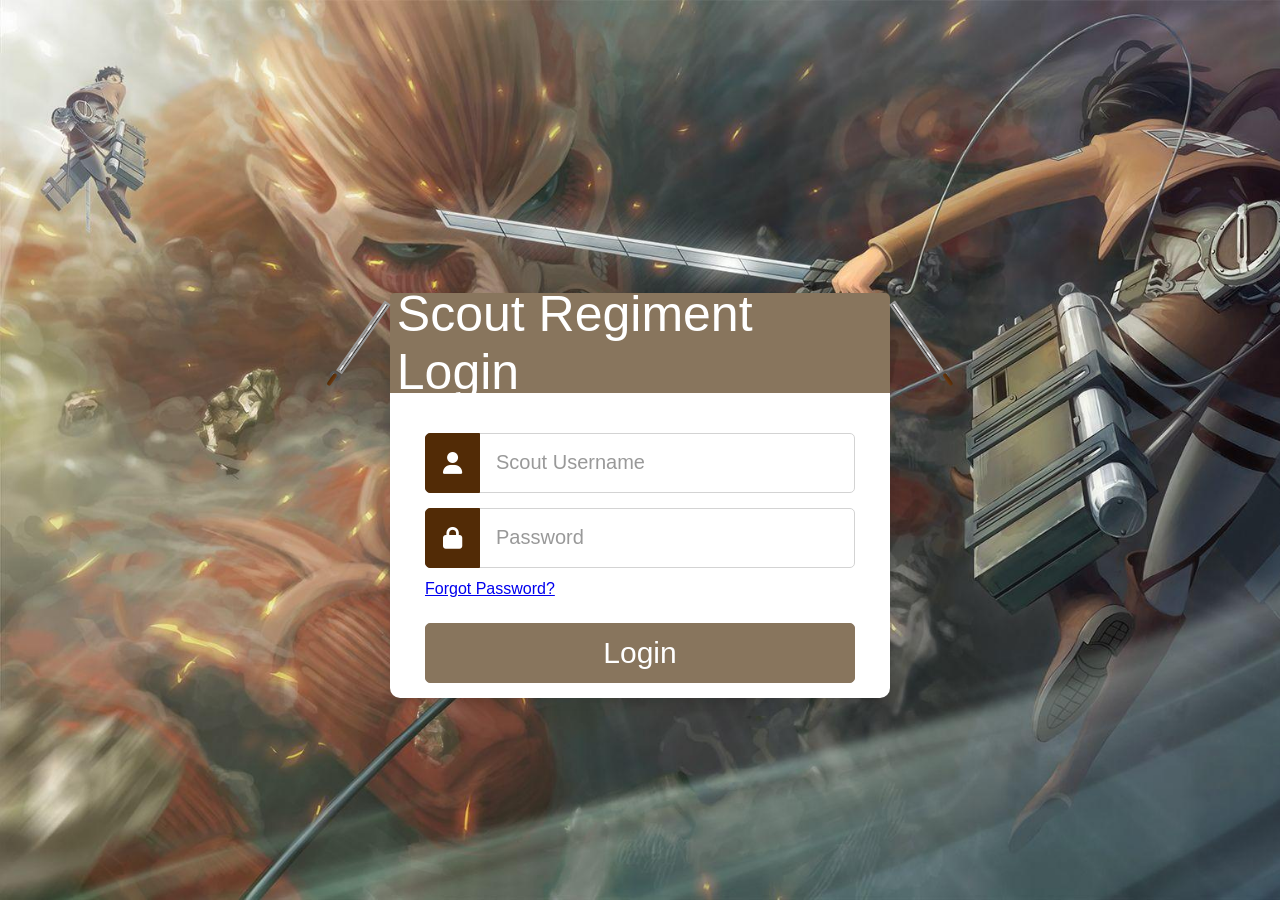
==== index.html @ ecc702a3 "Added last week's files" ====
<!DOCTYPE html>
<html>
	<head>
		<meta charset="utf-8" />
		<meta name="viewport" content="width=device-width, initial-scale=1.0" />
		<title> Scout Regiment </title>
		<link rel="stylesheet" href="style.css" />
		<!-- Icons -->
		<link rel="stylesheet" href="https://cdnjs.cloudflare.com/ajax/libs/font-awesome/6.6.0/css/all.min.css" />	
	</head>
	<body>
		<div class="shield-container" id="shield">			
			<div class="shield">
				<div class="line1"></div>
				<div class="line2"></div>
				<div class="wing left">
					<div class="feather"></div>
					<div class="feather"></div>
					<div class="feather"></div>
					<div class="feather"></div>
					<div class="feather"></div>
				</div>
				<div class="wing right">
					<div class="feather"></div>
					<div class="feather"></div>
					<div class="feather"></div>
					<div class="feather"></div>
					<div class="feather"></div>
				</div>
				<div class="wing2 left2">
					<div class="feather2"></div>
					<div class="feather2"></div>
					<div class="feather2"></div>
					<div class="feather2"></div>
					<div class="feather2"></div>
				</div>
				<div class="wing2 right2">
					<div class="feather2"></div>
					<div class="feather2"></div>
					<div class="feather2"></div>
					<div class="feather2"></div>
					<div class="feather2"></div>
				</div>
				<div class="wing3 left3">
					<div class="feather3"></div>
					<div class="feather3"></div>
					<div class="feather3"></div>
					<div class="feather3"></div>
					<div class="feather3"></div>
				</div>
				<div class="wing3 right3">
					<div class="feather3"></div>
					<div class="feather3"></div>
					<div class="feather3"></div>
					<div class="feather3"></div>
					<div class="feather3"></div>
				</div>
			</div>			
		</div>

		<script src="script.js"></script>

		<audio id="wingSoundEffect">
			<source src="wingOpening.MP3">
		</audio>

		<audio id="song">
			<source src="0303.MP3">
		</audio>

		<div class="wrapper">
			<div class="title">
				<div class="flipH">
					<div class="sword">
						<div class="blade-lines"></div>
						<div class="blade-lines"></div>
						<div class="blade-lines"></div>
						<div class="blade-lines"></div>
						<div class="hilt"></div>
						<div class="handle"></div>
					</div>
				</div>
				<span>Scout Regiment Login</span>
				<div class="sword">
					<div class="blade-lines"></div>
					<div class="blade-lines"></div>
					<div class="blade-lines"></div>
					<div class="blade-lines"></div>
					<div class="hilt"></div>
					<div class="handle"></div>
				</div>
			</div>
			<form action="#">
				<div class="row">
					<i class="fas fa-user"></i>
					<input type="text" placeholder="Scout Username" required />
				</div>
				<div class="row">
					<i class="fas fa-lock"></i>
					<input type="password" placeholder="Password" required />
				</div>
				<div class="pass"><a href="#">Forgot Password?</a></div>
				<div class="row button" id="loginForm">
					<input type="submit" value="Login" />
				</div>
			</form>
		</div>
	</body>
</html>
---- style.css ----
@font-face {
    font-family: "AttackOnTitanFont";
    src: url('Angel wish.ttf') format('truetype');
    font-weight: normal;
    font-style: normal;
}

*{
    margin: 0;
    padding: 0;
    box-sizing: border-box;
    font-family: 'AttackOnTitanFont', sans-serif;
}

body{
    display: flex;
    align-items: center;
    justify-content: center;
    flex-direction: column;
    height: 100vh;
    padding: 15px;
    background-image: url(wallpaper.jpg);
    background-size: cover;
    overflow: hidden;
}

/*Draw Attack On Titan Scout logo on css*/
.shield-container {
    position: fixed;
    top: 300px;
    width: 210px;
    height: 260px;


    animation-duration: 3s;
    animation-name: slideUpShield;
    animation-timing-function: ease-in-out;
    animation-delay: 2s;
    animation-direction: normal;
    animation-fill-mode: forwards;
    animation-play-state: paused;
}

.shield {
    position: absolute;
    width: 200px;
    height: 250px;
    background-color: #ffffff;   
}

.line1 {
    position: absolute;
    width: 5px;
    height: 260px;
    background-color: #ffffff;
    left: 97px;
    top: 0;
}

.line2 {
    position: absolute;
    width: 250px;
    height: 5px;
    background-color: #ffffff;
    top: 100px; 
}

.shield::before {
    content: "";
    position: absolute;
    width: 188px;
    height: 235px;
    background-color: #818181;
    display: block;
    box-shadow: 0px 0px 15px rgba(0,0,0,0.5);
    top: 8px;
    left: 6px;
}

.shield, .shield::before {
    clip-path: polygon(0% 0, 85% 0, 100% 0%, 100% 85%, 50% 100%, 0 85%, 0 0%);
}

.wing {
    position: absolute;
    top: 20%;
    width: 90px;
    height: 200px;
}

.wing.left {
    left: 8%;
    transform: scaleX(-1);
}

.wing.right {
    right: 8%;
}

.feather-container{
    position: absolute;
    display: flex;
    align-items: center;
    justify-content: center;
    transform-origin: center;
}

.feather {
    position: absolute;
    width: 30px;
    height: 15px;
    background-color: white;
    clip-path: polygon(100% 68%, 100% 0, 0 37%, 0 100%, 55% 85%);
    transform-origin: center;
}

.left .feather {
    background-color: royalblue;
}

.right .feather {
    background-color: white;
}

.feather:nth-child(1) { transform: rotate(-27deg) translateY(-10px); top: 7px; left: 20px; animation-name: wingOpenInner; }
.feather:nth-child(2) { transform: rotate(-25deg) translateY(10px); top: 36px; left: 17px; animation-name: wingOpenInner; }
.feather:nth-child(3) { transform: rotate(-20deg) translateY(20px); top: 65px; left: 7px; animation-name: wingOpenInner; }
.feather:nth-child(4) { transform: rotate(-20deg) translateY(30px); top: 97px; left: -2px; animation-name: wingOpenInner; }
.feather:nth-child(5) { transform: rotate(-15deg) translateY(40px); top: 128px; left: -8px; animation-name: wingOpenInner; }

.feather:nth-child(1), :nth-child(2), :nth-child(3), :nth-child(4), :nth-child(5){
    animation-duration: 2s;
    animation-timing-function: ease-in-out;
    animation-delay: 1s;
    animation-direction: normal;
    animation-fill-mode: forwards;
    animation-play-state: paused;
}

.wing2 {
    position: absolute;
    top: 15%;
    width: 60px;
    height: 200px;
}

.wing2.left2 {
    left: 7%;
    transform: scaleX(-1);
}

.wing2.right2 {
    right: 8%;
}

.feather2 {
    position: absolute;
    width: 30px;
    height: 15px;
    background-color: white;
    clip-path: polygon(100% 68%, 100% 0, 6% 29%, 2% 100%, 55% 85%);
    transform-origin: center;
}

.left2 .feather2 {
    background-color: royalblue;
}

.right2 .feather2 {
    background-color: white;
}

.feather2:nth-child(1) { transform: rotate(-20deg) translateY(-10px); top: 0; left: 20px; animation-name: wingOpenMiddle;}
.feather2:nth-child(2) { transform: rotate(-20deg) translateY(10px); top: 30px; left: 15px; animation-name: wingOpenMiddle;}
.feather2:nth-child(3) { transform: rotate(-18deg) translateY(20px); top: 60px; left: 8px; animation-name: wingOpenMiddle;}
.feather2:nth-child(4) { transform: rotate(-15deg) translateY(30px); top: 93px; left: -2px; animation-name: wingOpenMiddle;}
.feather2:nth-child(5) { transform: rotate(-13deg) translateY(45px); top: 118px; left: -7px; animation-name: wingOpenMiddle;}

.feather2:nth-child(1), :nth-child(2), :nth-child(3), :nth-child(4), :nth-child(5){
    animation-duration: 2s;
    animation-timing-function: ease-in-out;
    animation-delay: 1s;
    animation-direction: normal;
    animation-fill-mode: forwards;
    animation-play-state: paused;
}

.wing3 {
    position: absolute;
    top: 10%;
    width: 30px;
    height: 200px;
}

.wing3.left3 {
    left: 7%;
    transform: scaleX(-1);
}

.wing3.right3 {
    right: 8%;
}

.feather3 {
    position: absolute;
    width: 30px;
    height: 15px;
    background-color: white;
    transform-origin: center;
    clip-path: polygon(100% 0, 56% 3%, 0 36%, 0 100%, 72% 59%);
}

.left3 .feather3 {
    background-color: royalblue;
}

.right3 .feather3 {
    background-color: white;
}

.feather3:nth-child(1) { transform: rotate(-20deg) translateY(-10px); top: -3px; left: 20px; animation-name: wingOpenOuter;}
.feather3:nth-child(2) { transform: rotate(-18deg) translateY(10px); top: 25px; left: 15px; animation-name: wingOpenOuter;}
.feather3:nth-child(3) { transform: rotate(-15deg) translateY(20px); top: 55px; left: 10px; animation-name: wingOpenOuter;}
.feather3:nth-child(4) { transform: rotate(-13deg) translateY(30px); top: 88px; left: 0px; animation-name: wingOpenOuter;}
.feather3:nth-child(5) { transform: rotate(-5deg) translateY(40px); top: 123px; left: 3px; animation-name: wingOpenOuter;}

.feather3:nth-child(1), :nth-child(2), :nth-child(3), :nth-child(4), :nth-child(5){
    animation-duration: 2s;
    animation-timing-function: ease-in-out;
    animation-delay: 1s;
    animation-direction: normal;
    animation-fill-mode: forwards;
    animation-play-state: paused;
}



.wrapper{
    margin-top: 1800px;
    max-width: 500px;
    width: 100%;
    background: #fff;
    border-radius: 10px;
    box-shadow: 0px 4px 10px 1px rgba(0, 0, 0, 0.1);

    
    animation-duration: 3s;
    animation-name: slideUpLogin;
    animation-timing-function: ease-in-out;
    animation-delay: 2s;
    animation-direction: normal;
    animation-fill-mode: forwards;
    animation-play-state: paused;
}

.wrapper .title {
    height: 100px;
    background: #88755d;
    border-radius: 5px 5px 0 0;
    color: #fff;
    font-size: 50px;
    font-weight: 300;
    display: flex;
    align-items: center;
    justify-content: center;
}

.wrapper form{
    padding: 25px 35px;
}

.wrapper form .row{
    height: 60px;
    margin-top: 15px;
    position: relative;
}

.wrapper form .row input {
    height: 100%;
    width: 100%;
    outline: none;
    padding-left: 70px;
    border-radius: 5px;
    border: 1px solid lightgrey;
    font-size: 20px;
    transition: all 0.3s ease;
}

form .row input:focus {
    border-color: #edf5a8;
}

form .row input::placeholder {
    color: #999;
}

.wrapper form .row i {
    position: absolute;
    width: 55px;
    height: 100%;
    color: #fff;
    font-size: 22px;
    background: #522b06;
    border: 1px solid #522b06;
    border-radius: 5px 0 0 5px;
    display: flex;
    align-items: center;
    justify-content: center;
}

.wrapper form .pass {
    margin-top: 12px;
}

.wrapper form .pass a:hover {
    text-decoration: underline;
}

.wrapper form .button input {
    margin-top: 10px;
    color: #fff;
    font-size: 30px;
    font-weight: 400;
    padding-left: 0px;
    background: #88755d;
    border: 1px solid #88755d;
    cursor: pointer;
}

form .button input:hover {
    background: #522b06;
}


/* Draw Attack On Titan scout sword logo on css */
.sword {
    position: relative;
    left: 30px;
    top: -5px;
    width: 6.8px;
    height: 85px;
    background: linear-gradient(90deg, #000000, #fff, #bbb);
    border: 2px solid #999;
    transform: rotate(-35deg);
}
.blade-lines {
    position: absolute;
    width: 100%;
    height: 10px;
    background-color: rgba(0, 0, 0, 0.2);
}
.blade-lines:nth-child(1) { top: 20%; }
.blade-lines:nth-child(2) { top: 40%; }
.blade-lines:nth-child(3) { top: 60%; }
.blade-lines:nth-child(4) { top: 80%; }

.hilt {
    position: absolute;
    bottom: -10.88px;
    left: -2.72px;
    width: 10.88px;
    height: 8.16px;
    background: linear-gradient(90deg, #444, #777);
    border: 2px solid #555;
    border-radius: 5px;
}

.handle {
    position: absolute;
    bottom: -19.04px;
    left: 1.36px;
    width: 4.08px;
    height: 13.6px;
    background: linear-gradient(90deg, rgb(107, 60, 21), rgb(82, 40, 1));
    border-radius: 5px;
}

.flipH{
    transform: scaleX(-1);
}



@keyframes slideUpLogin{
    0%{

    }
    100%{
        margin-top: 90px;
    }
}

@keyframes slideUpShield{
    0%{

    }
    100%{
        top: -300px;
    }
}

@keyframes wingOpenInner{
    50% { transform: rotate(-20deg) translateY(10px); } 
    100% { } 
}

@keyframes wingOpenMiddle{
    50% { transform: rotate(-5deg) translateY(5px); } 
    100% {  } 
}

@keyframes wingOpenOuter{
    50% { transform: rotate(-30deg) translateY(5px); } 
    100% {  } 
}
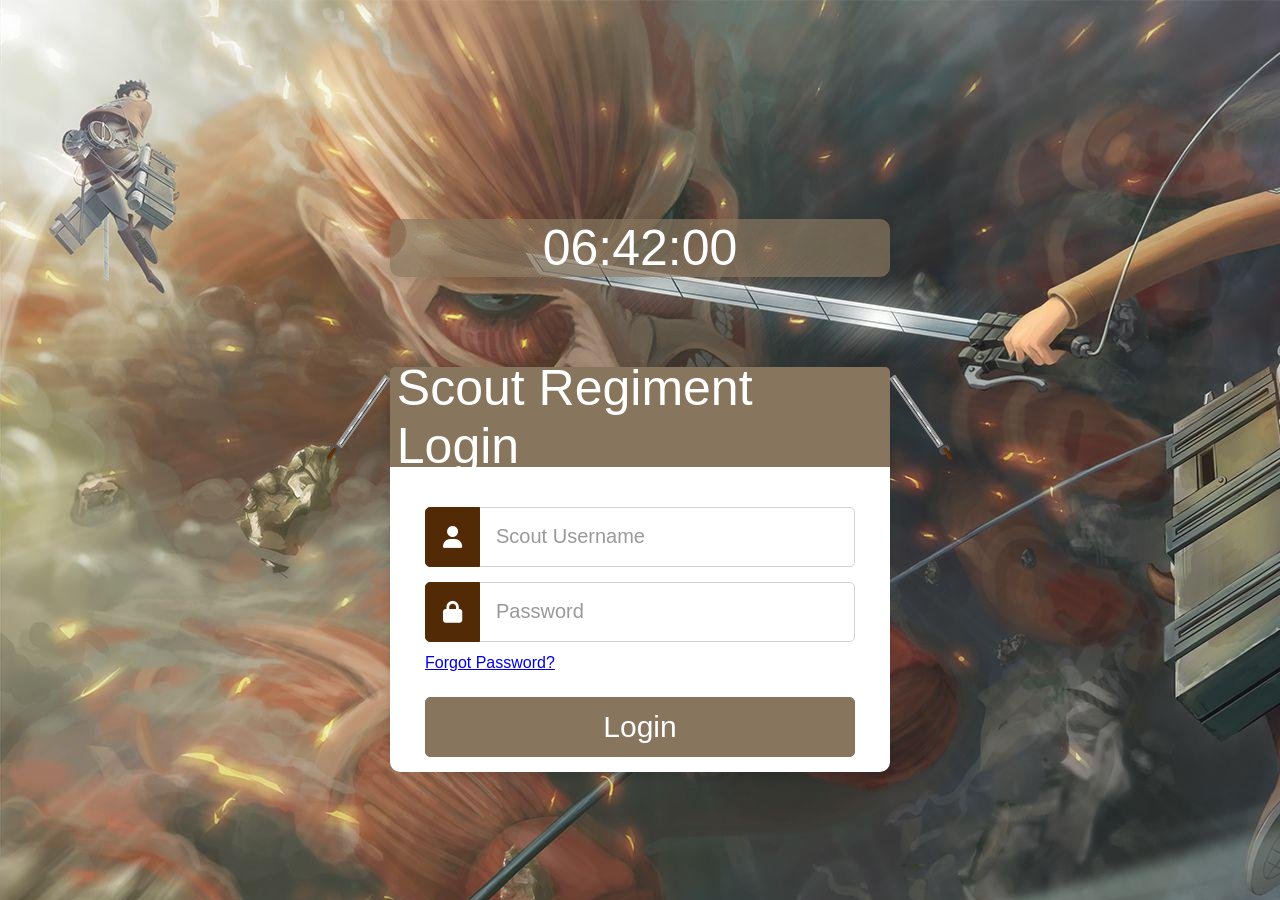
==== commit db6c932e: "Added last week's files to week2 branch" ====
--- a/index.html
+++ b/index.html
@@ -58,8 +58,6 @@
 			</div>			
 		</div>
 
-		<script src="script.js"></script>
-
 		<audio id="wingSoundEffect">
 			<source src="wingOpening.MP3">
 		</audio>
@@ -67,6 +65,10 @@
 		<audio id="song">
 			<source src="0303.MP3">
 		</audio>
+
+		<div class="clock-container">
+			<div class="clock" id="clock"></div>
+		</div>
 
 		<div class="wrapper">
 			<div class="title">
@@ -93,17 +95,19 @@
 			<form action="#">
 				<div class="row">
 					<i class="fas fa-user"></i>
-					<input type="text" placeholder="Scout Username" required />
+					<input id="username" type="text" placeholder="Scout Username" required />
 				</div>
 				<div class="row">
 					<i class="fas fa-lock"></i>
-					<input type="password" placeholder="Password" required />
+					<input id="password" type="password" placeholder="Password" required />
 				</div>
 				<div class="pass"><a href="#">Forgot Password?</a></div>
-				<div class="row button" id="loginForm">
+				<div class="row button" id="submit">
 					<input type="submit" value="Login" />
 				</div>
 			</form>
 		</div>
+
+		<script src="script.js"></script>
 	</body>
 </html>
--- a/style.css
+++ b/style.css
@@ -20,7 +20,6 @@
     height: 100vh;
     padding: 15px;
     background-image: url(wallpaper.jpg);
-    background-size: cover;
     overflow: hidden;
 }
 
@@ -381,6 +380,32 @@
 
 
 
+.clock-container
+{
+    margin-top: 100px;
+    max-width: 500px;
+    width: 100%;
+    background: rgba(136, 117, 93, 0.7);
+    border-radius: 10px;
+    box-shadow: 0px 4px 10px 1px rgba(0, 0, 0, 0.1);
+
+    animation-duration: 3s;
+    animation-name: slideUpLogin;
+    animation-timing-function: ease-in-out;
+    animation-delay: 2s;
+    animation-direction: normal;
+    animation-fill-mode: forwards;
+    animation-play-state: paused;
+}
+
+.clock {
+    font-size: 50px;
+    font-weight: 300;
+    color: white;
+    display: flex;
+    justify-content: center;
+}
+
 @keyframes slideUpLogin{
     0%{
 
